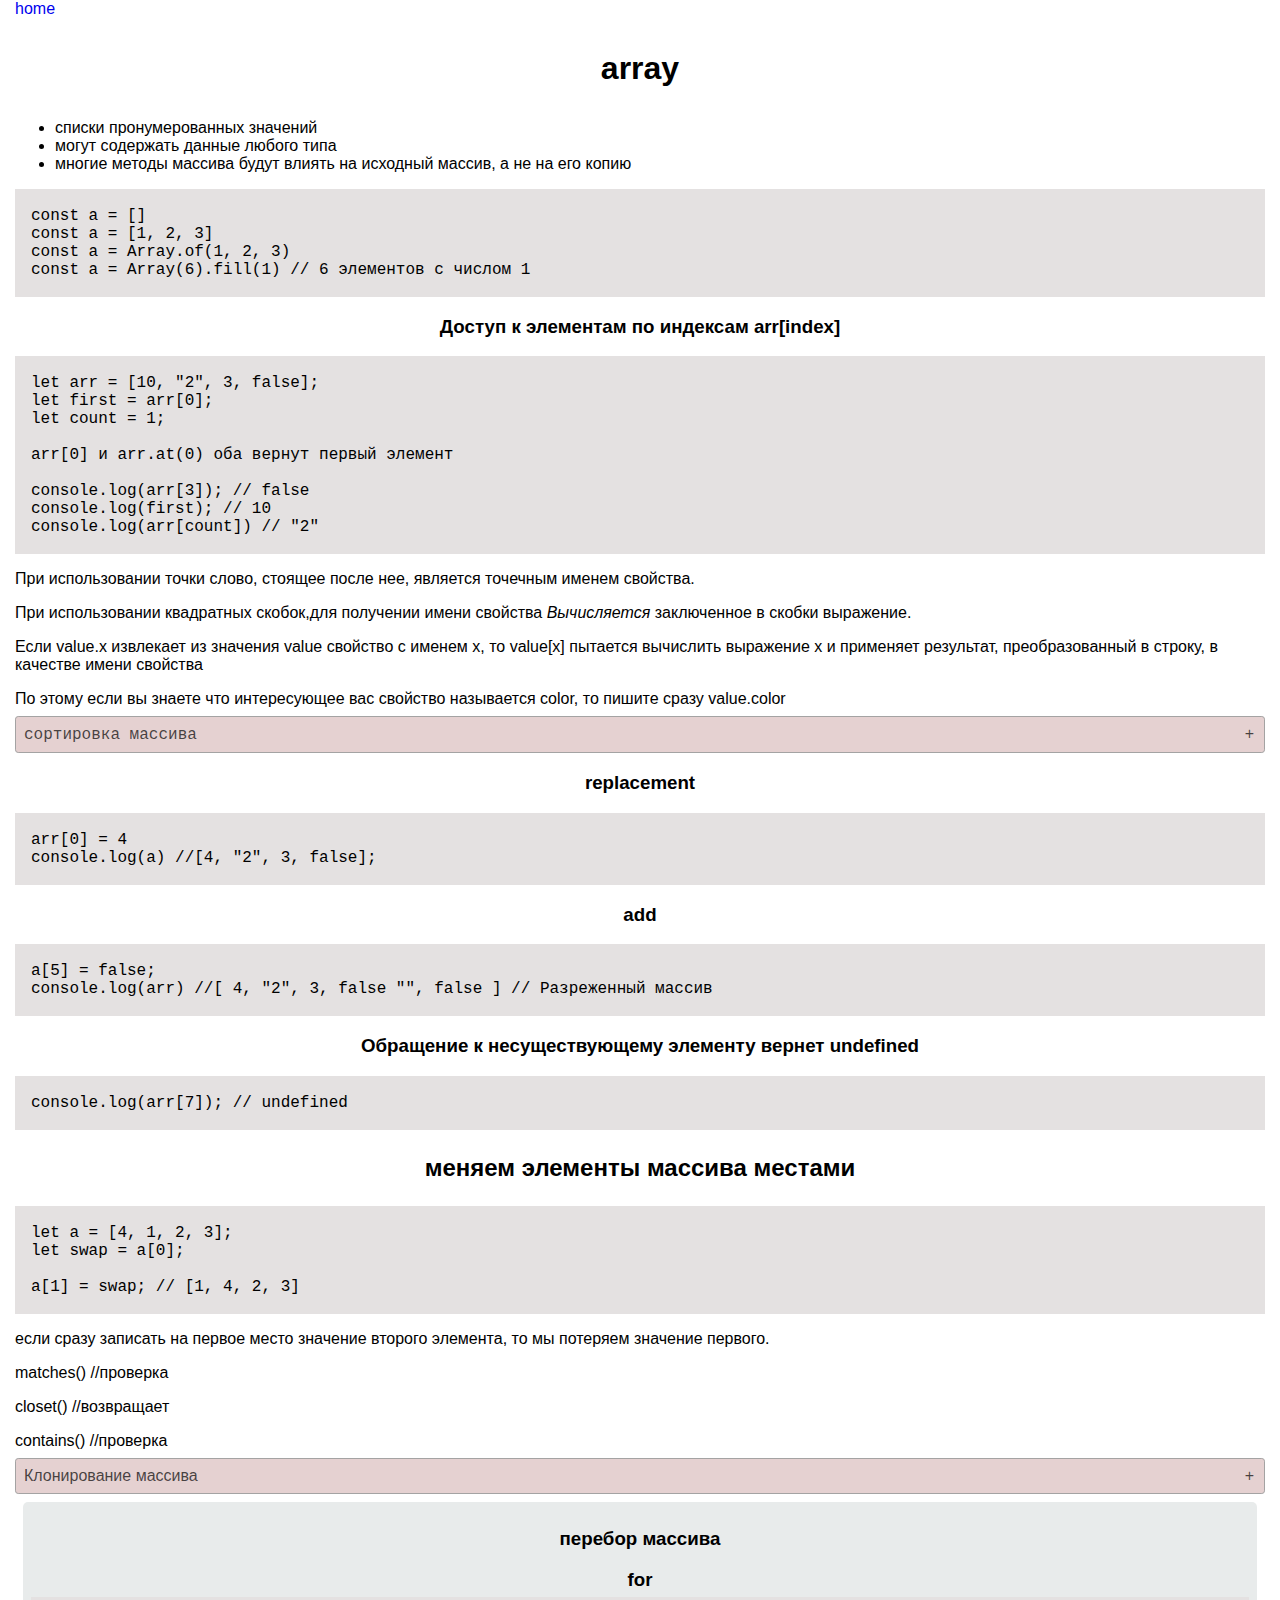
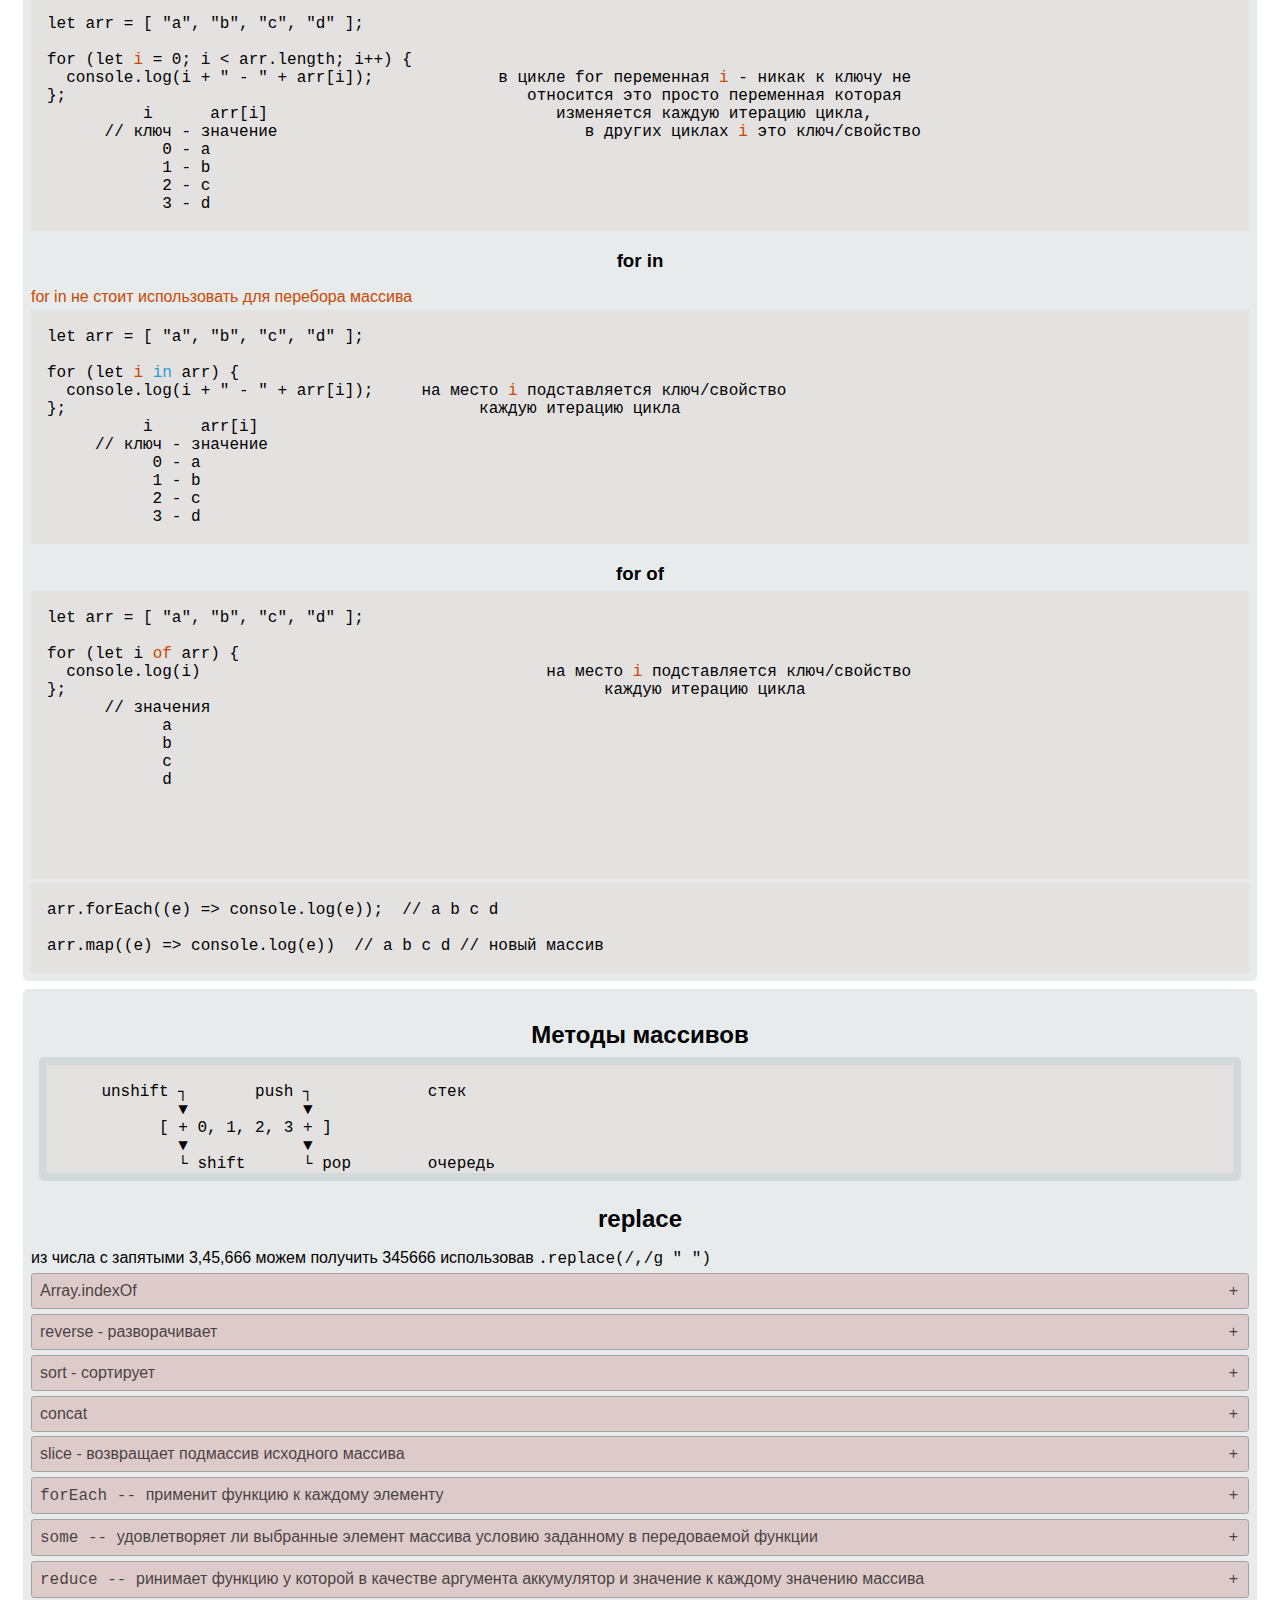
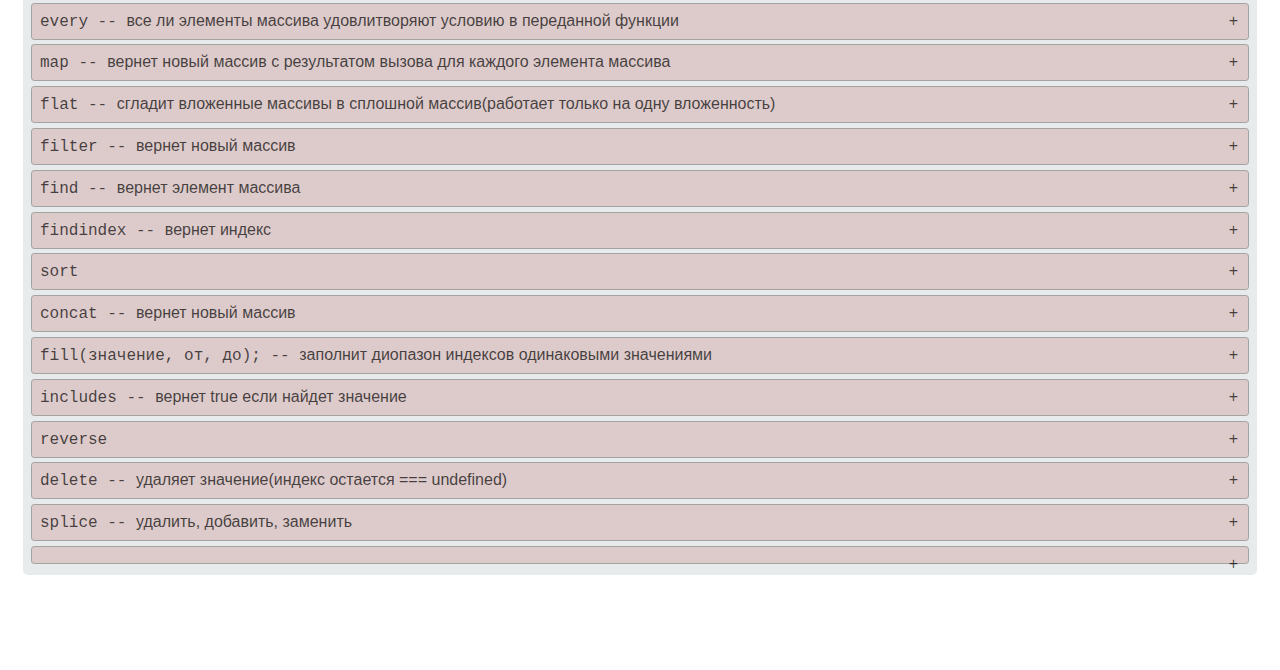
==== html/array.html @ c67fef68 "commit" ====
<!DOCTYPE html>
<html lang="ru">

<head>
  <meta charset="UTF-8">
  <meta name="viewport" content="width=device-width, initial-scale=1.0">
  <title>array</title>
  <link rel="stylesheet" href="../style.css">
  <link rel="shortcut icon" href="img/window-icon/window-icon.png" type="image/png">
</head>

<body>
  <div class="wrapper">

  <div class="wrapper">
	<header class="page-header">
		<div class="container">
			<a href="../index.html">home</a>
		</div>
	</header>

    <main class="page--main">
      <div class="container">

<section class="array">

<h1>array</h1>

<ul>
                    <li>списки пронумерованных значений</li>
                    <li>могут содержать данные любого типа</li>
                    <li>многие методы массива будут влиять на исходный массив, а не на его копию</li>
                  </ul>
                  <pre>
  <code>
const a = []
const a = [1, 2, 3]
const a = Array.of(1, 2, 3)
const a = Array(6).fill(1) // 6 элементов c числом 1
</code>
</pre>
                  <h3>Доступ к элементам по индексам arr[index]</h3>
                  <pre>
   <code>
let arr = [10, "2", 3, false];
let first = arr[0];
let count = 1;

arr[0] и arr.at(0) оба вернут первый элемент

console.log(arr[3]); // false
console.log(first); // 10
console.log(arr[count]) // "2"
  </code>
</pre>

                  <p>При использовании точки слово, стоящее после нее, является точечным именем свойства.</p>
                  <p>При использовании квадратных скобок,для получении имени свойства
                    <i>Вычисляется</i> заключенное в скобки выражение.
                  </p>
                  <p>Если value.x извлекает из значения value свойство с именем x, то
                    value[x] пытается вычислить выражение x и применяет результат, преобразованный в строку, в
                    качестве
                    имени
                    свойства</p>
                  <p>По этому если вы знаете что интересующее вас свойство называется color, то пишите сразу
                    value.color
                  </p>
				  
                  <details class="show-piece">
                    <summary><code>сортировка массива</code></summary>
                    <textarea cols="120" rows="28">
let arr = [4, 1, 3, 2, 5];

console.log(arr);

for (let currentIndex = 0; currentIndex &lt;= arr.length - 2; currentIndex++) {

  let minValue = arr[currentIndex];

  for (let j = currentIndex + 1; j &lt;= arr.length - 1; j++) {

    if(arr[j] &lt; minValue) {

      minValue = arr[j];

      let swap = arr[currentIndex];

      arr[currentIndex] = minValue;

      arr[j] = swap;

      console.log('меняем местами ' + swap + ' и ' + minValue);
      console.log('Массив сейчас: ' + arr);
    }
  }
  console.log('на позиции ' + currentIndex + ' находится минимальный элемент ' + minValue);
}
console.log(arr);
        </textarea>

                  </details>
				  
<div><!-- replacement -->
                    <h3>replacement</h3>
                    <pre>
   <code>
arr[0] = 4
console.log(a) //[4, "2", 3, false];
   </code>
</pre>

                    <h3>add</h3>
                    <pre>
  <code>
a[5] = false;
console.log(arr) //[ 4, "2", 3, false "", false ] // Разреженный массив
  </code>
</pre>

                    <h3>Обращение к несуществующему элементу вернет undefined</h3>
                    <pre>
   <code>
console.log(arr[7]); // undefined
   </code>
</pre>

                    <h2>меняем элементы массива местами</h2>
                    <pre>
    <code>
let a = [4, 1, 2, 3];
let swap = a[0];

a[1] = swap; // [1, 4, 2, 3]
    </code>
</pre>
                    <p>если сразу записать на первое место значение второго элемента, то мы потеряем значение первого.
                    </p>


                    <div>
                      <p>matches() //проверка</p>
                      <p>closet() //возвращает</p>
                      <p>contains() //проверка</p>
                    </div>
                  </div>	  
				  
				  
<details class="show-piece array-clone">
                    <summary>Клонирование массива</summary>
                    <p>В js нет метода для клонирования массивов</p>
                    <p>Этот метод легко сэмулировать, помня, что concat и slice не меняют исходный массив. Достаточно
                      вызвать
                      метод
                      concat без
                      аргументов или метод slice с единственным аргументом равным 0.</p>
                    <pre>
   <code>
let a = [1,2,3];
let b = a.concat();
let c = a.slice(0);

(a + ';' + b + ';' + c); // '1,2,3;1,2,3;1,2,3'

([a == b, a == c, b == c]); // [ false,false,false ]
   </code>
</pre>
                    <p>Если в массиве лежат ссылки на объекты, в том числе ссылки на другие массивы, то в
                      новосозданном
                      массиве будут лежать
                      ссылки на те же самые объекты. Поэтому если вы хотите клонировать многомерный массив, то
                      придётся
                      вручную создавать
                      новый массив, после чего перебрать подмассивы исходного массива и клонировать их в новый.</p>
                    <pre>
   <code>
  Клонируется только массив верхнего уровня:
let a = [
[1,2,3],
[4,5,6],
[7,8,9]
];

let b = a.concat();

a[0][1] // 2
b[0][1] // 2

b[0][1] = 15;
a[0][1] // 15
   </code>
</pre>
                    <pre>
   <code>
  Клонируем вложенные массивы:

let a = [
[1,2,3],
[4,5,6],
[7,8,9]
];

let b = [ ];
  a.forEach(function(subArry) {
  b.push(subArray.concat());
})

a[0][1]; // 2
b[0][1]; // 2

b[0][1] = 15;
a[0][1]; // 15
   </code>
</pre>


                  </details>				  
				  
			
<div class="performance">
                    <h3>перебор массива</h3>

                    <h3>for</h3>
                    <pre><code>
let arr = [ "a", "b", "c", "d" ];

for (let <span class="color-red">i</span> = 0; i < arr.length; i++) {                
  console.log(i + " - " + arr[i]);             в цикле for переменная <span class="color-red">i</span> - никак к ключу не 
};                                                относится это просто переменная которая 
          i      arr[i]                              изменяется каждую итерацию цикла,
      // ключ - значение                                в других циклах <span class="color-red">i</span> это ключ/свойство
            0 - a
            1 - b
            2 - c
            3 - d

</code></pre>

                    <h3>for in</h3>
                    <p class="color-red">for in не стоит использовать для перебора массива</p>
                    <pre><code>
let arr = [ "a", "b", "c", "d" ];

for (let <span class="color-red">i</span> <span class="color-light-blue">in</span> arr) {  
  console.log(i + " - " + arr[i]);     на место <span class="color-red">i</span> подставляется ключ/свойство 
};                                           каждую итерацию цикла
          i     arr[i]
     // ключ - значение
           0 - a
           1 - b
           2 - c
           3 - d

</code></pre>

                    <h3>for of</h3>

                    <pre><code>
let arr = [ "a", "b", "c", "d" ];

for (let i <span class="color-red">of</span> arr) { 
  console.log(i)                                    на место <span class="color-red">i</span> подставляется ключ/свойство                      
};                                                        каждую итерацию цикла
      // значения 
            a
            b
            c 
            d





</code></pre>

                    <pre><code>
arr.forEach((e) => console.log(e));  // a b c d

arr.map((e) => console.log(e))  // a b c d // новый массив

</code></pre>



                  </div>			



<div class="performance"><!-- Методы массивов -->

                    <h2>Методы массивов</h2>

                    <div class="performance">
                      <pre><code>
    unshift ┐       push ┐            стек
	    ▼            ▼
          [ + 0, 1, 2, 3 + ] 
            ▼            ▼
            └ shift      └ pop        очередь
</code></pre>
                    </div>

                    <h2>replace</h2>
                    <p>из числа с запятыми 3,45,666 можем получить 345666 использовав <code>.replace(/,/g " ")</code>
                    </p>

                    <details class="show-piece reverse">
                      <summary>Array.indexOf</summary>
                      Array.indexOf — ищет только 1 символ
                      String.indexOf — может искать строку больше 1 символа
                    </details>

                    <details class="show-piece reverse">
                      <summary>reverse - разворачивает</summary>
                      <p>изменяет исходный массив</p>

                      <pre>
  <code>
let a = [ ];

a[1] = 1;
b[2] = 2;

console.log(a + " : " + [0 in a, 1 in a, 2 in a]); // ,1,2, : false,true,true

a.reverse();

console.log(a + " : " + [0 in a, 1 in a, 2 in a]); // 2,1, : true,true,false
  </code>
</pre>
                    </details>

                    <details class="show-piece sort">
                      <summary>sort - сортирует</summary>
                      <p>изменяет исходный массив</p>
                      <p>принимает единственным аргументом функцию, сравнивающую элементы массива. Если функция
                        сравнения не
                        задана, то элементы
                        сортируются в лексикографическом порядке.</p>
                      <pre>
   <code>
 var a = ['d', 'b', 'a', 'e', 'c'];
 a.sort();
 alert(a); // a,b,c,d,e
   </code>
</pre>
                      <p>без переданной callback -функции, если сортировать числа, sort отсортирует их как строки,
                        а не как
                        числа.</p>
                      <pre>
   <code>
 let a = [4, 2, 10, 5, 30];
 a.sort(); // 10,2,30,4,5
   </code>
</pre>
                      <p>для сортировки чисел необходимо передать методу sort функцию сравнения двух чисел (a - b)
                        / (a + b)
                      </p>
                      <pre>
   <code>
 let arr = [ 3, 22, -10, 1, 7 ]

 без callback - функции
 arr.sort(); // [-10, 1, 22, 3, 7] - сортирует в лексикографическом порядке

 с функцией сравнения
 arr.sort((a-b) =&gt; a - b); // [-10, 1, 3, 7, 22] - сортирует по порядку
   </code>
</pre>
                    </details>

                    <details class="show-piece concat">
                      <summary>concat</summary>
                      <p>создаёт копию исходного массива, добавляя к нему переданные аргументы</p>
                      <pre>
   <code>
 Array.prototype.toString = function() {
   return '[' + this.join(,) + ']';
 };


 let a = [1,2,3];

 a.concat(4,5,6); //[1,2,3,4,5,6]

 a.concat([4,5],[6]); //[1,2,3,4,5,6]
   </code>
</pre>
                      <p>Однако дальше одного уровня concat аргументы-массивы не разворачивает</p>
                      <pre>
   <code>
 a.concat([4, [5], 6]); //[1,2,3,4,[5],6]
   </code>
</pre>
                      <p>пропуски как из исходного массива, так и из массивов-аргументов, сохраняются</p>
                      <pre>
   <code>
 let a = [1, , 3];

 console.log(a.concat([4, , 6])); // [1, , 3, 4, , 6]
   </code>
</pre>
                    </details>

                    <details class="show-piece slice">
                      <summary>slice - возвращает подмассив исходного массива</summary>
                      <p>slice(begin[, end])</p>
                      <p>возвращает подмассив исходного массива, начиная с индекса begin и заканчивая индексом end
                        - 1.</p>
                      <p>метод массива с помощью которого можно получить копию части или всего массива</p>
                      <p>Чтобы легче запомнить такую странную нумерацию, лучше считать, что передаются индексы не
                        элементов,
                        а "межэлементного пространства".</p>
                      <pre>
   <code>
 индексы элементов: 0 1 2 3 4 5 6 7 8
                   ^ ^ ^ ^ ^ ^ ^ ^ ^ ^
 индексы slice:    0 1 2 3 4 5 6 7 8 9
   </code>
</pre>
                      <p>становится понятно, что ar.slice(0, 1) вернёт только нулевой элемент, а slice(5, 9) — с
                        пятого по
                        восьмой элементы.</p>
                      <pre>
   <code>
let arr = [0, 1, 2, 3, 4, 5];

arr.slice(0, 2); // 0,1
arr.slice(4, 5); // 4
   </code>
</pre>
                      <p>Если второй аргумент является отрицательным числом, то отсчёт второго индекса идёт с конца
                        массива.
                      </p>
                      <pre>
  <code>
arr.slice(0, -2); // 0,1,2,3 
  </code>
</pre>
                      <p>Если же второй аргумент не передан вообще, то возвращается копия массива от begin до
                        конца.</p>
                      <pre>
   <code>
arr.slice(3); // 3,4,5
   </code>
</pre>
                    </details>


                    <details class="show-piece forEach">
                      <summary><code>forEach -- </code>применит функцию к каждому элементу</summary>
                      <pre><code>
let arr = [
	{id: 1, name: "a", age: 11},
	{id: 2, name: "b", age: 22},
	{id: 3, name: "c", age: 33}
]

arr.forEach(e => {
	let count = e.age + 1;
	let id = e.id;
	console.log(id + " - " + count);
		
		// 1 - 12
		// 2 - 23
		// 3 - 34
})
</code></pre>
                    </details>


                    <details class="show-piece some">
                      <summary><code>some -- </code>удовлетворяет ли выбранные элемент массива условию заданному в
                        передоваемой функции</summary>
                      <pre><code>
let arr = [
  {id: 1, name: "a", age: 11},
  {id: 2, name: "b", age: 22},
  {id: 3, name: "c", age: 33}
]

arr.some(e => e.age === 11); // true
arr.some(e => e.age === 12); // false 
arr.some(e => e.age === 33); // true

</code></pre>
                    </details>

                    <details class="show-piece reduce">
                      <summary><code>reduce -- </code>ринимает функцию у которой в качестве аргумента аккумулятор и
                        значение к каждому значению массива</summary>
                      <pre><code>
возвращает одно(общее) значение


const arrReduce = [ 1, 2, 3, 4, 5];

arrReduce.reduce((total, value) => total + value); // 15

</code></pre>
                    </details>

                    <details class="show-piece every">
                      <summary><code>every -- </code>все ли элементы массива удовлитворяют условию в переданной функции
                      </summary>
                      <pre><code>
const arrEveryFalse = [1, 2, 3];
const arrEveryTrye = [2, 2, 2];

arrEveryFalse.every(test => test === 2); // false
arrEveryTrye.every(test => test === 2); // true

</code></pre>
                    </details>

                    <details class="show-piece map">
                      <summary><code>map -- </code>вернет новый массив с результатом вызова для каждого элемента массива
                      </summary>
                      <pre><code>
const mapArrayOne = [1, 2, 3]; 
const mapArrayTwo = [5, 5, 5]; 

mapArrayOne.map(e => e + e); // [2, 4, 6] -- [1 + 1] [2 + 2] [3 + 3]
mapArrayTwo.map(e => e + e); // [10, 10, 10]

</code></pre>
                    </details>


                    <details class="show-piece flat">
                      <summary><code>flat -- </code>сгладит вложенные массивы в сплошной массив(работает только на одну
                        вложенность)</summary>
                      <pre><code>
const flatArray = [1, 2, ["a", "b", "c"], ["1", "2", "3"] ];

let flatArrayTwo = flatArray.flat();
console.log(flatArrayTwo);
</code></pre>
                    </details>


                    <details class="show-piece filter">
                      <summary><code>filter -- </code>вернет новый массив</summary>
                      <pre><code>
const filterArray = [
	{id: 1, name: "a"},
	{id: 2, name: "b"},
	{id: 3, name: "c"},
	{id: 4, name: "a"}	
]

filterArray.filter(e => e.name === "a" || e.id == 2); // вернет массив с тремя обьектами (в этом случае)

</code></pre>
                    </details>


                    <details class="show-piece find">
                      <summary><code>find -- </code>вернет элемент массива</summary>
                      <pre><code>
const findArray = [
	{id: 1, name: "a"},
	{id: 2, name: "b"},
	{id: 3, name: "c"}	
]

findArray.find(e => e.name === "a"); // Object {id: 1, name: "a"}
findArray.find(e => e.name === "d"); // undefined
</code></pre>
                    </details>

                    <details class="show-piece findindex">
                      <summary><code>findindex -- </code>вернет индекс</summary>
                      <pre><code>
const findIndexArray = [
	{id: 1, name: "a"},
	{id: 2, name: "b"},
	{id: 3, name: "c"}	
]

findIndexArray.findIndex(e => e.name === "a"); // 0
findIndexArray.findIndex(e => e.name === "d"); // -1

</code></pre>
                    </details>

                    <details class="show-piece sort">
                      <summary><code>sort</code></summary>
                      <pre><code>
const sortArray = ["c", 3, 2, "b", 1, "a"];

sortArray.sort(); // [1, 2, 3, "a", "b", "c"]

</code></pre>
                    </details>

                    <details class="show-piece concat">
                      <summary><code>concat -- </code>вернет новый массив </summary>
                      <pre><code>
const concatArrayOne = [1, 2, 3];
const concatArrayTwo = ["a", "b"];

concatArrayOne.concat(concatArrayTwo); // [1, 2, 3, "a", "b"]

</code></pre>
                    </details>


                    <details class="show-piece fill">
                      <summary><code>fill(значение, от, до); -- </code>заполнит диопазон индексов одинаковыми значениями
                      </summary>
                      <pre><code>
const fillArray = [1, 2, 3, 4, 5, 6, 7];

fillArray.fill("A", 1, 4); // [1, "A", "A", "A", 5, 6, 7]

</code></pre>
                    </details>


                    <details class="show-piece includes">
                      <summary><code>includes -- </code>вернет true если найдет значение</summary>
                      <pre><code>
const includesArray = [1, 2, "a"];

includesArray.includes(1);   // true
includesArray.includes(5);   // false
includesArray.includes("a"); // true

</code></pre>
                    </details>


                    <details class="show-piece reverse">
                      <summary><code>reverse</code></summary>
                      <pre><code>
const reverseArray = [1, 2, 3];

reverseArray.reverse(); //[3, 2, 1]
</code></pre>
                    </details>


                    <details class="show-piece delete">
                      <summary><code>delete -- </code>удаляет значение(индекс остается === undefined)</summary>
                      <pre><code>
let deleteArray = [1, 2, 3];

delete deleteArray[1];

deleteArray.length // длина массива осталась 3

deleteArray[0]; // 1
deleteArray[1]; // undefined
deleteArray[2]; // 3

</code></pre>
                    </details>

                    <details class="show-piece splice">
                      <summary><code>splice -- </code>удалить, добавить, заменить</summary>
                      <pre><code>
изменяет массив
вернет маасив из удаленных элементов

let spliceArray = ["a", "b", "c"];

spliceArray.splice(1, 1); // изменит массив и 
вернет элемент под индексом 1 = "b" 

     теперь массив такой ["a", "c"];

</code></pre>
                    </details>



                    <details class="show-piece ">
                      <summary><code></code></summary>
                      <pre><code>

</code></pre>
                    </details>



                  </div>






</section>

      </div>
    </main>

  </div>
  <script src="../main.js"></script>
</body>

</html>
---- style.css ----
@import url("css/reset.css");
@import url("css/fonts.css");
@import url("css/vars.css");




html {
  box-sizing: border-box;
  font-size: 16px;
}

*,
*::before,
*::after {
  box-sizing: inherit;
}

html {
  width: 100%;
  height: 100%;
}

body {
  min-height: 100%;
  width: 100%;
  margin: 0;
  min-width: 320px;
  font-family: "Montserrat-Regular", sans-serif; 
  /* font-family: "Yarin-Regular", sans-serif; */
}

h1,
h2,
h3,
h4,
h5,
h6 {
  margin: 1em 0;
  text-align: center;
}

p {
  margin-bottom: .5em;
}


img,
video {
  height: auto;
  max-width: 100%;
  object-fit: cover;
}

a {
  text-decoration: none;
  cursor: pointer;
}


pre {
  margin: 0;
  overflow-x: auto;
  background-color: rgb(228, 225, 225);
  padding-left: 1em;
}


/**************************/



.wrapper {
  display: flex;
  flex-direction: column;
  min-height: 100vh;

  /* если используете на сайте position: sticky - уберите эту настройку */
  /* overflow: hidden; */

}

.main {
  flex: 1 0 auto;
}

.footer {
  flex: 0 0 auto;
}



/**************************/



.container {
  max-width: var(--container-width);
  padding: 0 var(--container-offset);
  margin: 0 auto;
}

.clearfix::after {
  content: "";
  display: table;
  clear: both;
}

.visually-hidden {
  position: absolute;
  width: 1px;
  height: 1px;
  margin: -1px;
  border: 0;
  padding: 0;
  white-space: nowrap;
  clip-path: inset(100%);
  clip: rect(0 0 0 0);
  overflow: hidden;
}

.color-light-blue {
  color: var(--color-light-blue);
}

.color-red {
  color: var(--color-red);
}



/**************************/
.list-reset {
  list-style-type: none;
  margin: 0;
  padding: 0;
}

.button-reset {
  border: none;
  outline: none;
  background-color: transparent;
  color: inherit;
  cursor: pointer;
  padding: 0;
}


input::-ms-clear {
  display: none;
}

.input-reset {
  -webkit-appearance: none;
  appearance: none;
  border: none;
  border-radius: 0;
  background-color: #fff;
}

.input-reset::-webkit-search-decoration,
.input-reset::-webkit-search-cancel-button,
.input-reset::-webkit-search-results-button,
.input-reset::-webkit-search-results-decoration {
  display: none;
}


.color-blue {
  color: var(--color-blue);
}
.color-yellow {
  color: var(--color-yellow);
}
.color-red-light,
.color-red {
  color: var(--color-red-light);
}
.color-blue-light {
  color: var(--color-blue-light);
}







  /* <div class="show-code"> */

.show-code {
  width: min-content;
  border: 1px solid silver;
  padding: 0.3em;
}

.show-code>* {
  margin: 0.3em 0;
}

.show-code__title {
  margin: 0;
  text-align: center;
}

.show-code__description>p {
  margin: 2px;
  text-indent: 1em;
}

.show-code__inner {
  display: flex;
  gap: 0.3em;
  margin-bottom: 0;
}

.show-code__performance {
  padding: 0.1em;
  border: 1px solid silver;
  display: flex;
  flex-direction: column;
  justify-content: center;
}

.show-code__textarea {
  border: 1px solid silver;
  width: 31px;
  height: 83px;
}






.performance {
  padding: 0.5em;
  background-color: #3d59591e;
  border-radius: 5px;
  margin: 0.5em;
}
.performance > *:not(:last-child) {
  margin-bottom: 0.3em;
}



.show-block {
  border: 1px solid rgb(164, 163, 163);
  border-radius: .2em;
  padding: 10px;
  /* margin: .5em 0 1em; */
}

.show-piece {
  border: 1px solid rgb(164, 163, 163);
  border-radius: .2em;
  margin: .2em 0;
  background-color: rgba(215, 185, 185, 0.655);
  outline: none;
}

.show-block>summary,
.show-piece>summary {
  position: relative;
  user-select: none;
  cursor: pointer;
  color: rgba(0, 0, 0, 0.7);
}

.show-block>summary {
  padding: .5em 0;
  text-align: center;
  color: #000;
}

.show-piece>* {
  padding-left: .5em;
}

.show-piece>summary {
  padding: .5em;
}

summary::marker,
summary::-webkit-details-marker {
  display: none;
  content: "";
}

.show-block>summary::before {
  position: absolute;
  content: "+";
  right: 10px;
}

.show-piece>summary::before {
  content: "+";
  position: absolute;
  right: 10px;
}

.show-block[open]>summary::before {
  content: "-";
}

.show-piece[open]>summary::before {
  content: "-";
}
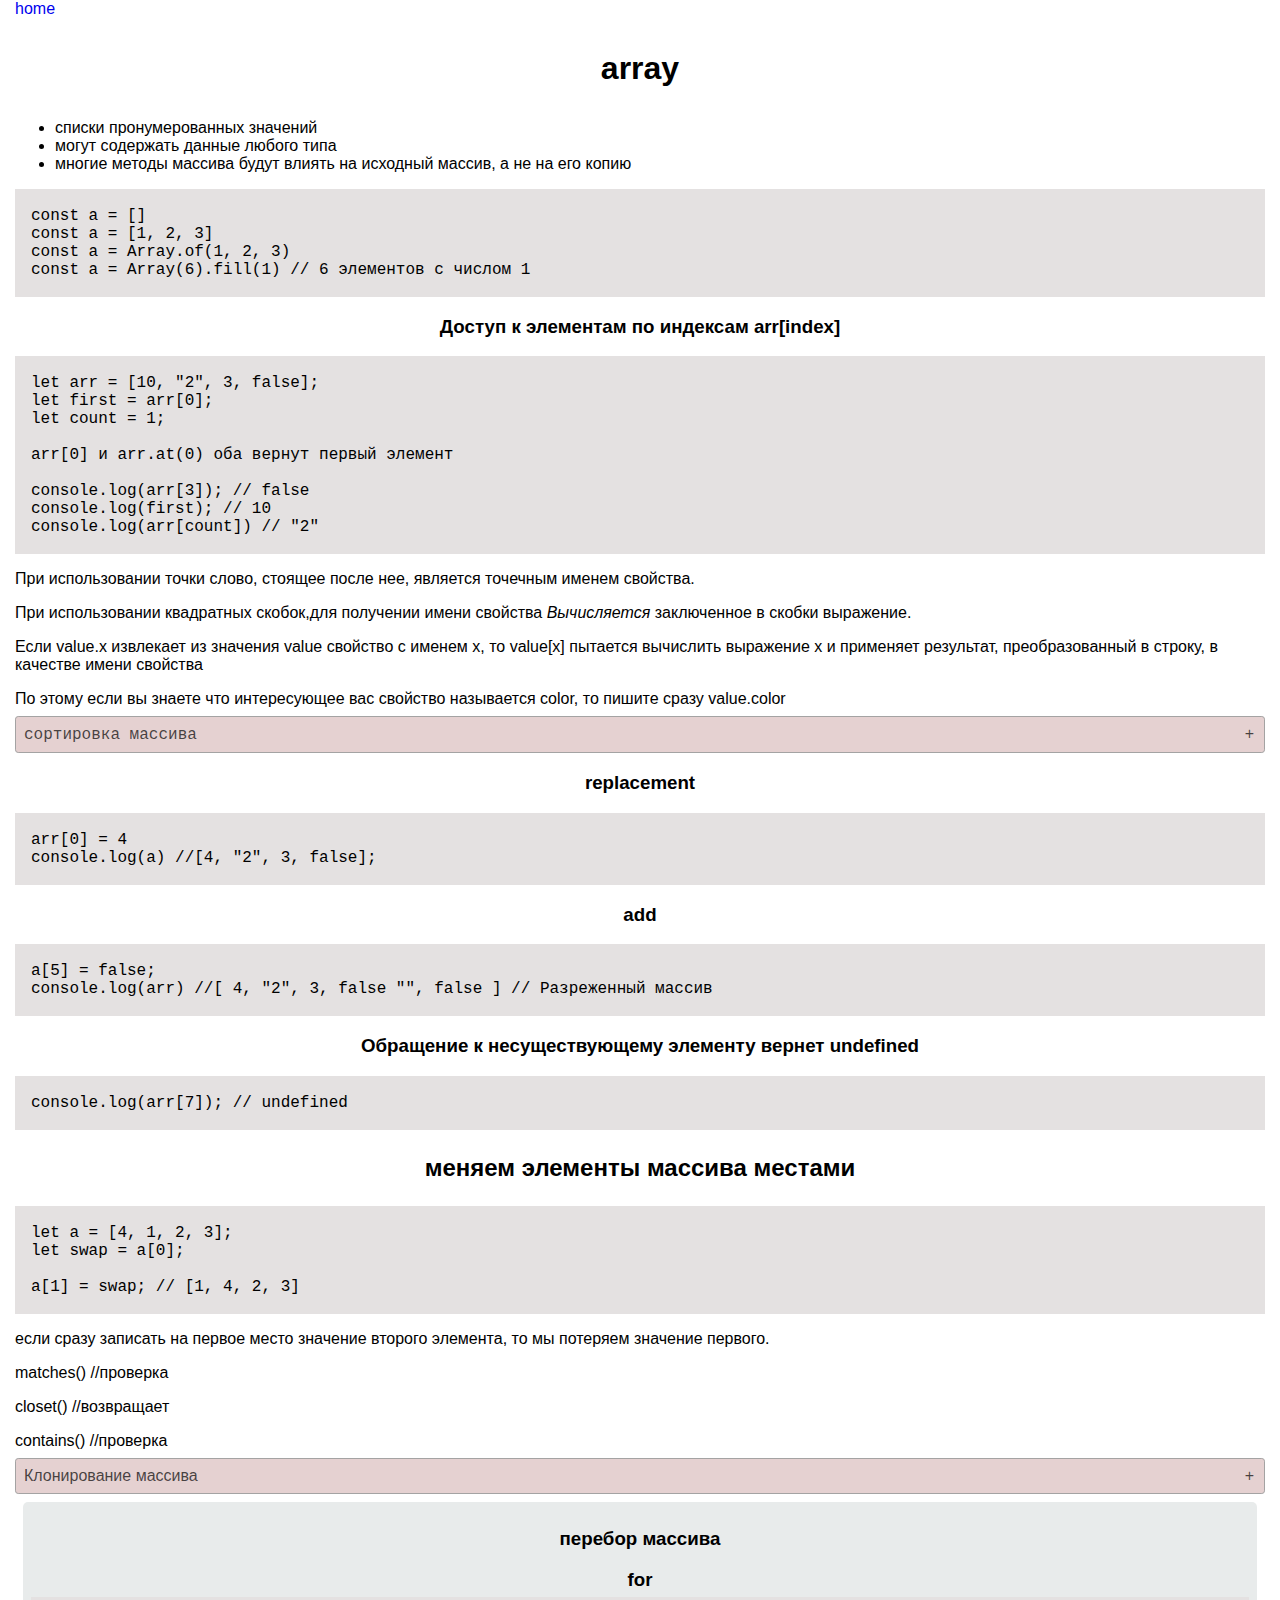
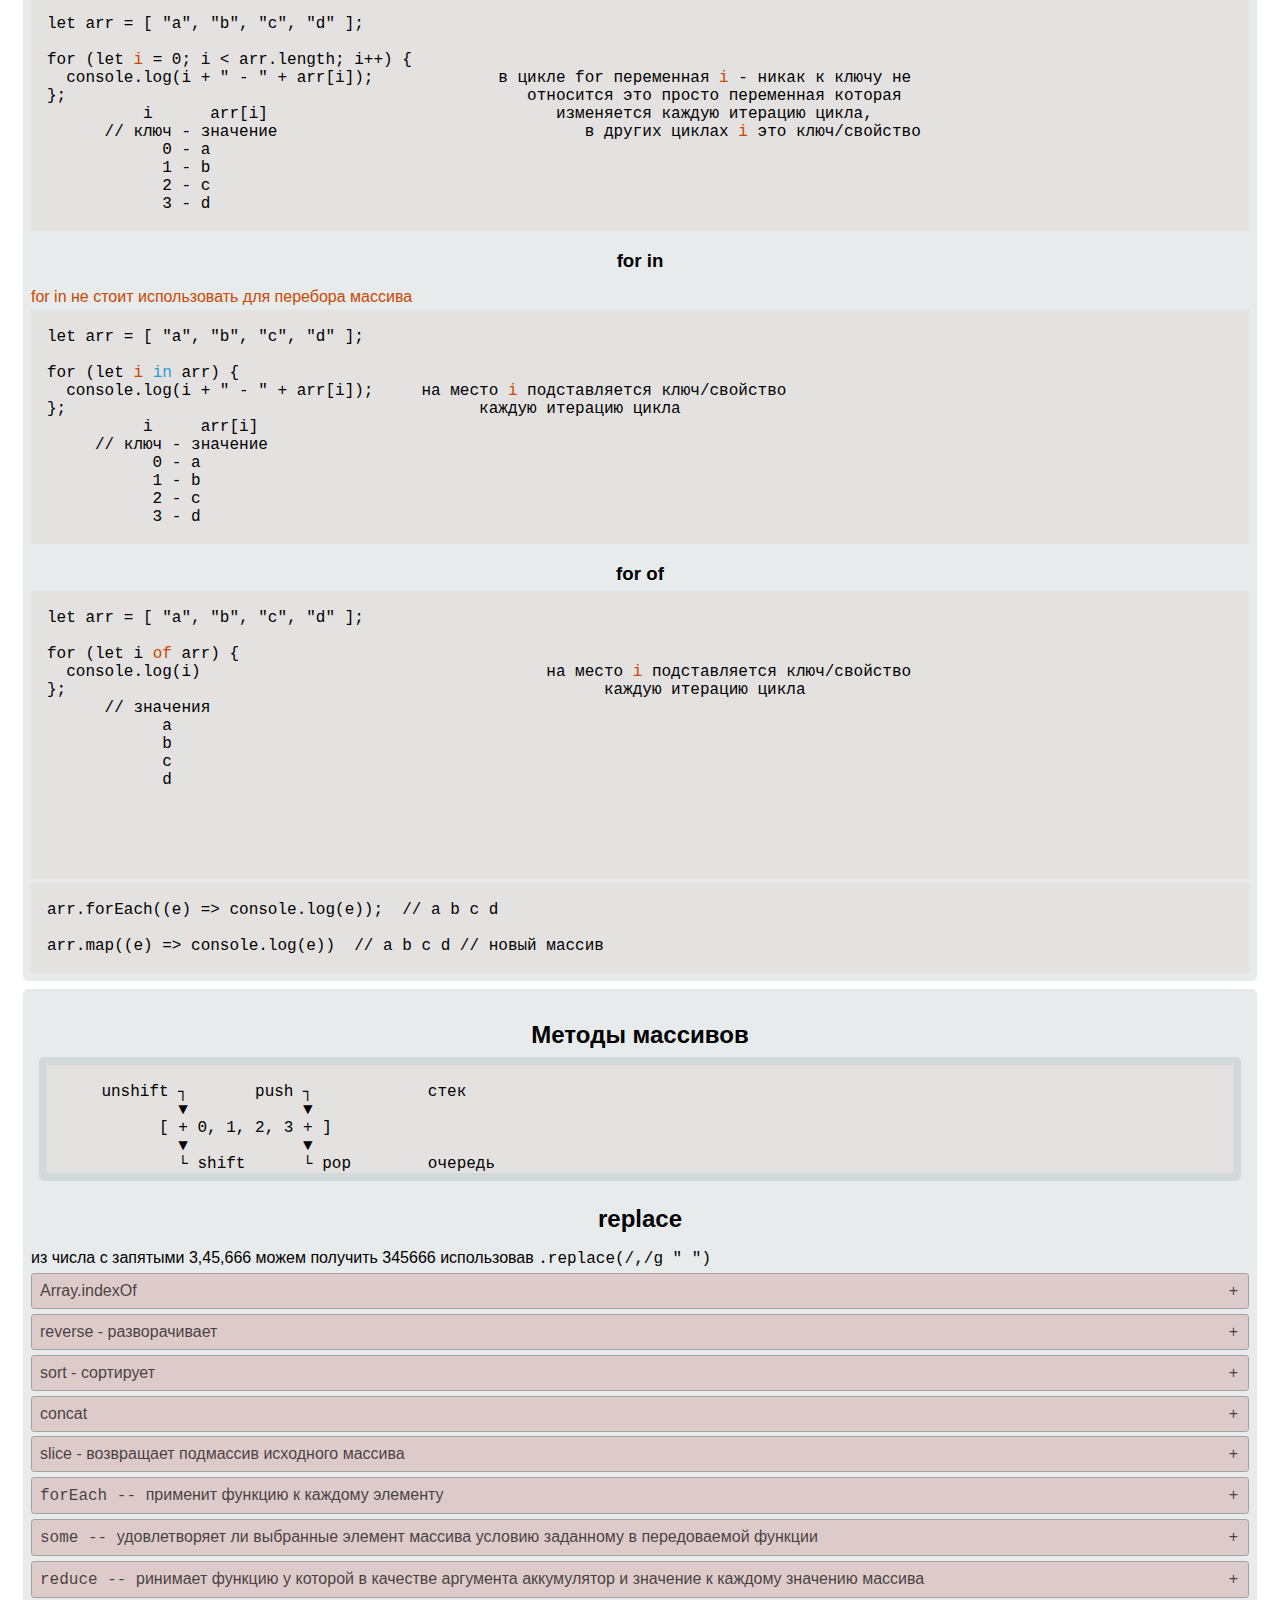
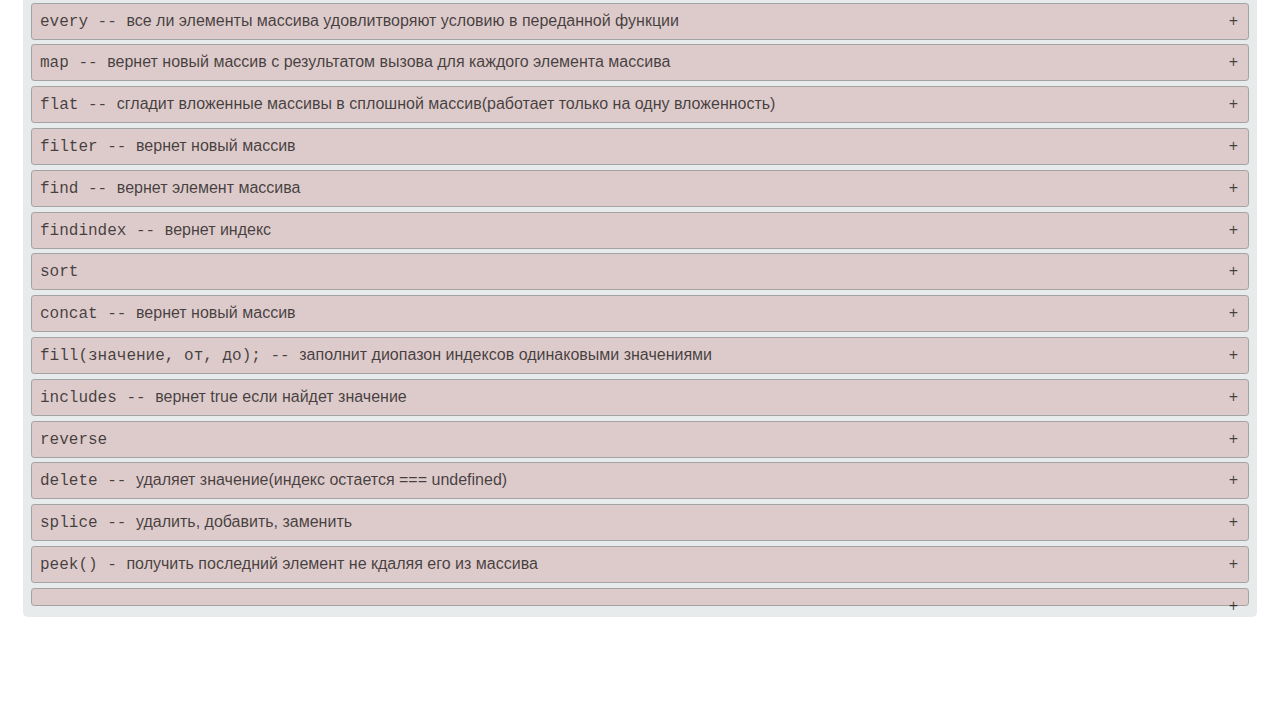
==== commit 7e710fbc: "commit" ====
--- a/html/array.html
+++ b/html/array.html
@@ -675,6 +675,35 @@
 
 
 
+
+                    <details class="show-piece peek">
+                      <summary><code>peek() - </code>получить последний элемент не кдаляя его из массива</summary>
+<p>для просмотра последнего элемента массива</p>
+					  
+<textarea cols="30" rows="10">
+arr[arr.length - 1]
+
+добавитиь метод в цепочку прототипов Array 
+
+
+Array.prototype.peek = function() {
+  if (this.length === 0) {
+    throw new Error("out of bounds");
+  }
+  return this[this.length - 1];
+}
+
+let arr = [1, 2, 3];
+
+arr.peek() // 3
+
+</textarea>
+					  
+                    </details>
+					
+					
+					
+
                     <details class="show-piece ">
                       <summary><code></code></summary>
                       <pre><code>
--- a/style.css
+++ b/style.css
@@ -312,13 +312,23 @@
 
 
 
-
-
-
-
-
-
-
-
-
-
+.property > div {
+	display: inline-block;
+}
+
+
+
+
+
+
+
+
+
+
+
+
+
+
+
+
+
